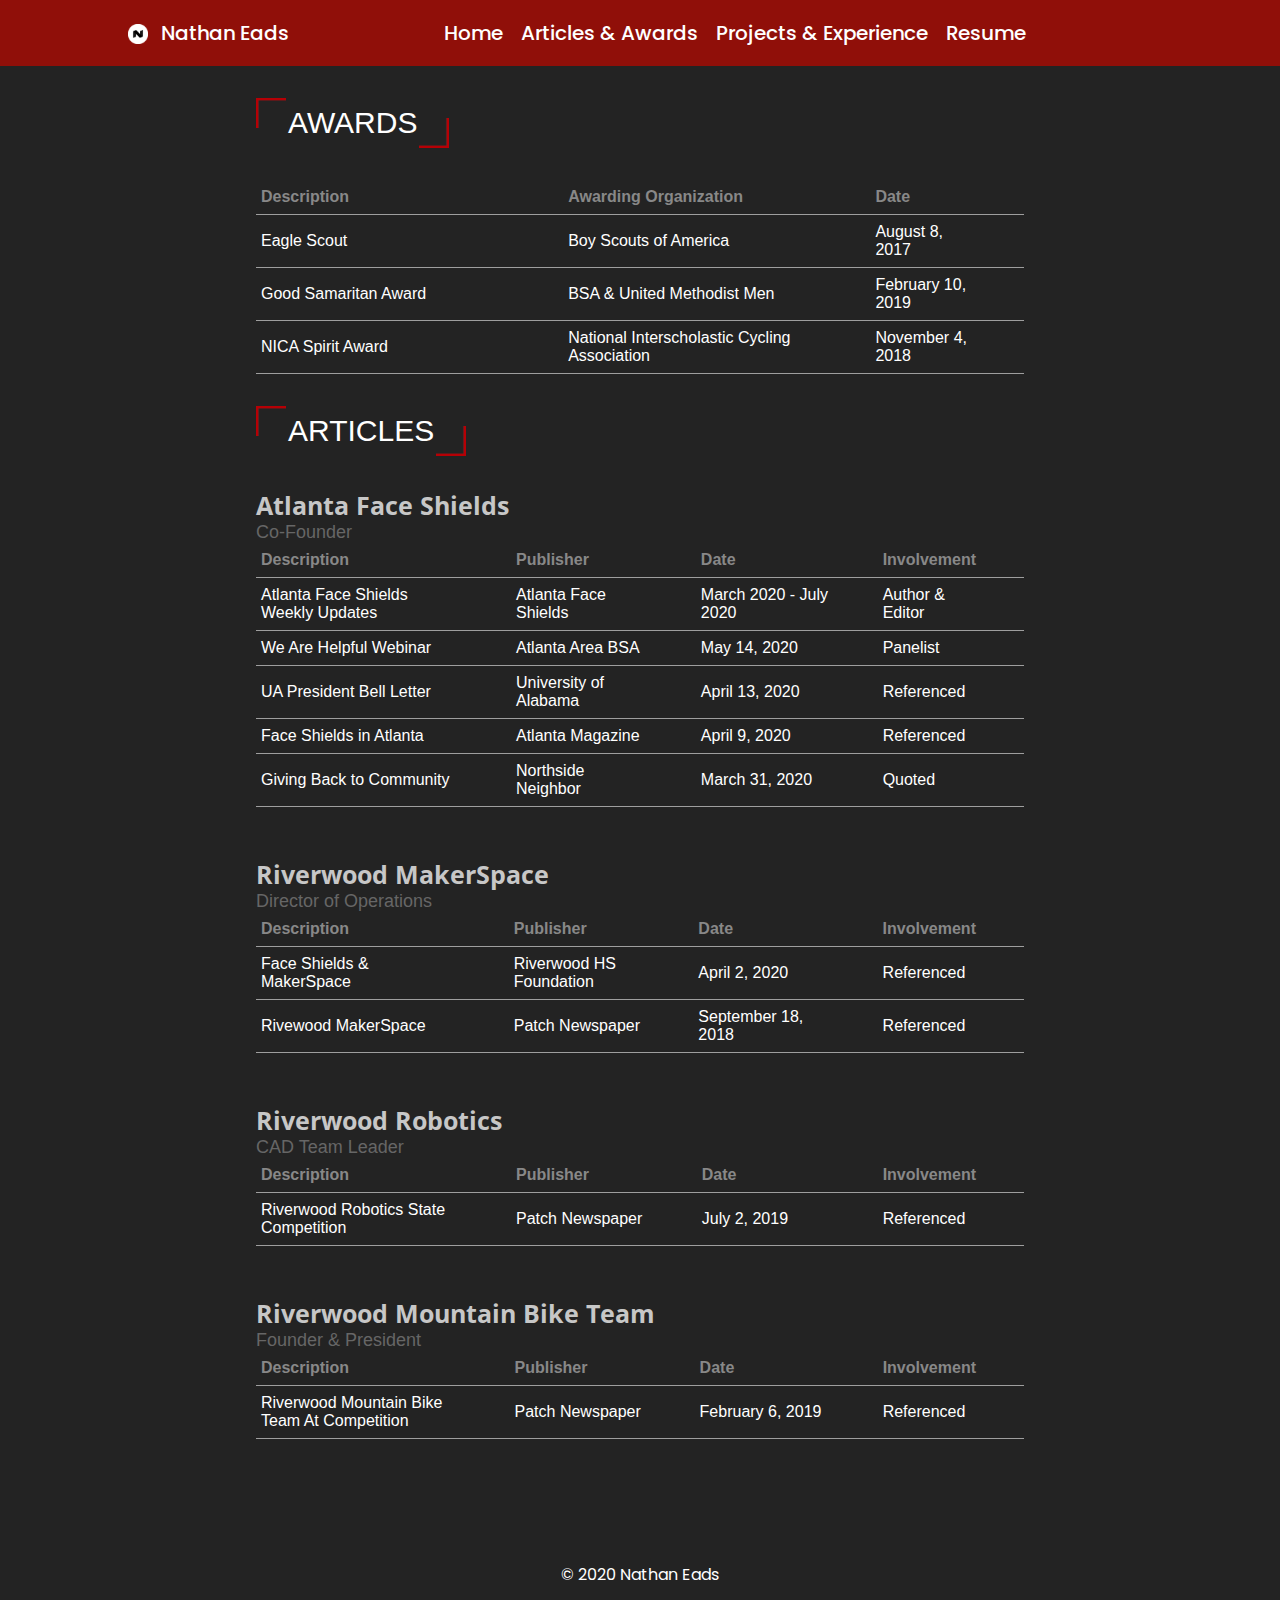
==== articles.html @ e653f2ed "... I don't understand ..." ====
<!DOCTYPE html>
<html lang="en" dir="ltr">
  <head>
    <meta charset="utf-8">
    <title>Nathan Eads</title>
    <meta name="viewport" content="width=device-width,initial-scale=1.0">
    <link rel="icon" href="src/icon.png">
    <link rel="stylesheet" type="text/css" href="./css/siteWide.css">
    <link rel="stylesheet" type="text/css" href="./css/articles.css">
    <link href="https://fonts.googleapis.com/icon?family=Material+Icons"
      rel="stylesheet">
      <link rel="preconnect" href="https://fonts.gstatic.com">
      <link rel="preconnect" href="https://fonts.gstatic.com">
    <link href="https://fonts.googleapis.com/css2?family=Poppins:wght@400;500;600&display=swap" rel="stylesheet">
    <link rel="preconnect" href="https://fonts.gstatic.com">
    <link href="https://fonts.googleapis.com/css2?family=Open+Sans:wght@600&display=swap" rel="stylesheet">
  </head>
  <body>
    <script src="js/hamburger.js"></script>
    <script src="js/articles.js"></script>
    <div id="navOverlay" class="overlay">
      <a href="javascript:void(0)" class="closebtn" onclick="closeNav()">&times;</a>
      <div class="overlay-content">
        <a href="index.html">Home</a>
        <a href="articles.html">Articles & Awards</a>
        <a href="projects.html">Projects & Experiences</a>
        <a href="resume.html">Resume</a>
      </div>
    </div>
    <div class="header">
      <div class="nav-bar-opposition-wrapper">
        <button type="button" onclick="openNav()" class="hamburger"><p>menu</p></button>
        <img src="src/icon.png" alt="Nathan Eads Logo" class="logo">
        <p class="opposition-text header-text">Nathan Eads</p>
      </div>
      <ul class="nav-bar-links-wrapper">
        <a href="index.html"><li class="nav-bar-item header-text">Home</li></a>
        <a href="articles.html"><li class="nav-bar-item header-text">Articles & Awards</li></a>
        <a href="projects.html"><li class="nav-bar-item header-text">Projects & Experience</li></a>
        <a href="resume.html"><li class="nav-bar-item header-text">Resume</li></a>
      </ul>
    </div>

    <div class="body">
      <div class="h1-wrapper">
        <h1 class="super-header">Awards</h1>
      </div>
      <div class="section">
        <table class="tbl">
          <tbody>
            <tr>
              <th class="c1-3">Description</th>
              <th class="c2-3">Awarding Organization</th>
              <th class="c3-3">Date</th>
            </tr>
            <tr>
              <td>Eagle Scout</td>
              <td>Boy Scouts of America</td>
              <td>August 8, 2017</td>
            </tr>
            <tr>
              <td>Good Samaritan Award</td>
              <td>BSA & United Methodist Men</td>
              <td>February 10, 2019</td>
            </tr>
            <tr>
              <td>NICA Spirit Award</td>
              <td>National Interscholastic Cycling Association</td>
              <td>November 4, 2018</td>
            </tr>
          </tbody>
        </table>
      </div>


      <div class="h1-wrapper">
        <h1 class="super-header">Articles</h1>
      </div>
      <div class="section">
        <table class="tbl">
            <h2 class="head-top">Atlanta Face Shields</h2>
            <h3 class="role">Co-Founder</h3>
            <tbody>
              <tr>
                <th class="c1">Description</th>
                <th class="c2">Publisher</th>
                <th class="c3">Date</th>
                <th class="c4">Involvement</th>
              </tr>
              <tr class="row" onclick="updates()">
                <td>Atlanta Face Shields Weekly Updates</td>
                <td>Atlanta Face Shields</td>
                <td>March 2020 - July 2020</td>
                <td>Author & Editor</td>
              </tr>
              <tr class="row" onclick="BSA()">
                <td>We Are Helpful Webinar</td>
                <td>Atlanta Area BSA</td>
                <td>May 14, 2020</td>
                <td>Panelist</td>
              </tr>
              <tr class="row" onclick="Pres()">
                <td>UA President Bell Letter</td>
                <td>University of Alabama</td>
                <td>April 13, 2020</td>
                <td>Referenced</td>
              </tr>
              <tr class="row" onclick="Mag()">
                <td>Face Shields in Atlanta</td>
                <td>Atlanta Magazine</td>
                <td>April 9, 2020</td>
                <td>Referenced</td>
              </tr>
              <tr class="row" onclick="News()">
                <td>Giving Back to Community</td>
                <td>Northside Neighbor</td>
                <td>March 31, 2020</td>
                <td>Quoted</td>
              </tr>
            </tbody>
        </table>
      </div>

      <div class="section">
        <table class="tbl">
          <h2 class="head">Riverwood MakerSpace</h2>
          <h3 class="role">Director of Operations</h3>
          <tbody>
            <tr>
              <th class="c1">Description</th>
              <th class="c2">Publisher</th>
              <th class="c3">Date</th>
              <th class="c4">Involvement</th>
            </tr>
            <tr class="row" onclick="tweet()">
              <td>Face Shields & MakerSpace</td>
              <td>Riverwood HS Foundation</td>
              <td>April 2, 2020</td>
              <td>Referenced</td>
            </tr><tr class="row" onclick="patch()">
              <td>Rivewood MakerSpace</td>
              <td>Patch Newspaper</td>
              <td>September 18, 2018</td>
              <td>Referenced</td>
            </tr>
          </tbody>
        </table>
      </div>

      <div class="section">
        <table class="tbl">
          <h2 class="head">Riverwood Robotics</h2>
          <h3 class="role">CAD Team Leader</h3>
          <tbody>
            <tr>
              <th class="c1">Description</th>
              <th class="c2">Publisher</th>
              <th class="c3">Date</th>
              <th class="c4">Involvement</th>
            </tr>
            <tr class="row" onclick="forKai()">
              <td>Riverwood Robotics State Competition</td>
              <td>Patch Newspaper</td>
              <td>July 2, 2019</td>
              <td>Referenced</td>
            </tr>
          </tbody>
        </table>
      </div>

      <div class="section-final">
        <table class="tbl">
          <h2 class="head">Riverwood Mountain Bike Team</h2>
          <h3 class="role">Founder & President</h3>
          <tbody>
            <tr>
              <th class="c1">Description</th>
              <th class="c2">Publisher</th>
              <th class="c3">Date</th>
              <th class="c4">Involvement</th>
            </tr>
            <tr class="row" onclick="mtb()">
              <td>Riverwood Mountain Bike Team At Competition</td>
              <td>Patch Newspaper</td>
              <td>February 6, 2019</td>
              <td>Referenced</td>
            </tr>
          </tbody>
        </table>
      </div>
    </div>

    <div class="footer">
      <p>© 2020 Nathan Eads</p>
    </div>

  </body>
</html>
---- css/siteWide.css ----
:root {
  --crimson: #900f09;
}

body {
  margin: 0px;
  font-family: sans-serif;
}

p, div, ul {
  margin: 0px;
}

h1 {
  display: block;
  position: relative;
  width: max-content;
  padding: 8px 32px;
  text-transform: uppercase;
  color: #232323;

  -webkit-user-select: none; /* Make text non-selectable Safari */
  -moz-user-select: none; /* Make text non-selectable Firefox */
  -ms-user-select: none; /* Make text non-selectable IE10+/Edge */
  user-select: none; /* Make text non-selectable Standard */
}

h1::before {
  position: absolute;
    top: 0;
    left: 0;
    height: 30px;
    width: 30px;

    content: "";
    background-image: url(../src/brackets.png);
    background-size: cover;
}
h1::after {
  position: absolute;
      bottom: 0;
      right: 0;
      height: 30px;
      width: 30px;

      content: "";
      background-image: url(../src/brackets.png);
      background-size: cover;
      transform: rotate(180deg);
      -webkit-transform: rotate(180deg);
      -moz-transform: rotate(180deg);
      -ms-transform: rotate(180deg);
      -o-transform: rotate(180deg);
}

h2 {
  color: var(--crimson);
  font-family: "Open Sans", sans-serif;
  margin: 0px;
}

h3, span{
  color: #414141;
}

li {
  color: #444444 ;
}

a {
  text-decoration: none;
}

/* Begin Header */

.header {
  width: 80%;
  padding: 0px 10%;
  background-color: var(--crimson);
  display: inline-flex;

  -webkit-user-select: none; /* Make text non-selectable Safari */
  -moz-user-select: none; /* Make text non-selectable Firefox */
  -ms-user-select: none; /* Make text non-selectable IE10+/Edge */
  user-select: none; /* Make text non-selectable Standard */
}

.header-text {
  font-size: 21px;
  color: white;
  padding: 18px 21px;
  font-family: "Poppins", sans-serif;
  font-weight: 500;
}

.nav-bar-links-wrapper {
  width: max-content;
  display: inline-flex;
  justify-content: flex-end;
  padding-left: 0px;
}

.nav-bar-opposition-wrapper {
  width: 30%;
}

.hamburger {
  font-family: Material Icons;
  background-color: transparent;
  color: white;
  border: none;
  font-size: 30px;
  padding: 9px;
  vertical-align: middle;
  display: none;
}

.hamburger:focus {
  outline: none;
}

.logo {
  height: 30px;
  padding-bottom: 3px;
  vertical-align: middle;
}

.opposition-text {
  display: inline-flex;
}

.nav-bar-item {
  list-style-type: none;
  justify-content: space-around;
  flex-shrink: 1;
  transition: .3s;
  cursor: pointer;
  width: max-content
}

.nav-bar-item:hover {
  background-color: white;
  color: black;
  transition: .5s;
}

@media (max-width: 1450px) {
  .header-text {
    font-size: 20px;
    padding: 18px 18px
  }
}

@media (max-width: 1130px) {

}

@media (max-width: 1285px) {
  .header-text {
    padding: 18px 9px;
  }
  .nav-bar-opposition-wrapper {
    width: 30%
  }
  .logo {
    height: 20px;
  }
}

@media (max-width: 1130px) {
  .header-text {
    font-size: 16px;
  }
}

@media (max-width: 910px) {
  .nav-bar-opposition-wrapper {
    display: none;
    width: 0%;
  }
  .nav-bar-links-wrapper {
    width: 100%;
    justify-content: center;
  }
  .header-text {
    padding: 9px 9px;
    font-size: 18px;
  }
}

@media (max-width: 745px) {
  .nav-bar-links-wrapper {
    display: none;
  }
  .nav-bar-opposition-wrapper {
    display: inline-block;
    width: 100%;
  }
  .hamburger {
    display: inline-block
  }
  .header-text {
    font-size: 20px;
    position: relative;
    top: 4px
  }
}

/* Begin Hamburger Overlay */

.overlay {
  /* Height & width depends on how you want to reveal the overlay (see JS below) */
  height: 100%;
  width: 0;
  position: fixed; /* Stay in place */
  z-index: 1; /* Sit on top */
  left: 0;
  top: 0;
  background-color: var(--crimson); /* Black fallback color */
  overflow-x: hidden; /* Disable horizontal scroll */
  transition: 0.5s; /* 0.5 second transition effect to slide in or slide down the overlay (height or width, depending on reveal) */
}

.overlay-content {
  position: relative;
  top: 25%; /* 25% from the top */
  width: 100%; /* 100% width */
  text-align: center; /* Centered text/links */
  margin-top: 30px; /* 30px top margin to avoid conflict with the close button on smaller screens */
}

.overlay a:hover {
  background-color: #232323;
  transition: .5s;
}

.overlay a {
  padding: 8px;
  text-decoration: none;
  font-size: 30px;
  color: white;
  display: block; /* Display block instead of inline */
  transition: 0.3s; /* Transition effects on hover (color) */
  margin-top: 21px;
  padding: 11px 25px;
}

.overlay .closebtn {
  position: absolute;
  top: 20px;
  right: 45px;
  font-size: 60px;
}

/* When the height of the screen is less than 450 pixels, change the font-size of the links and position the close button again, so they don't overlap */
@media screen and (max-height: 450px) {
  .overlay a {font-size: 20px}
  .overlay .closebtn {
    font-size: 40px;
    top: 15px;
    right: 35px;
  }
}
/* End Header */

/* Footer */
.footer {
  width: 100%;
  background-color: #232323;
  text-align: center;
  padding: 60px 0px;
  color: white;
  font-family: "Poppins", sans-serif;

  -webkit-user-select: none; /* Make text non-selectable Safari */
  -moz-user-select: none; /* Make text non-selectable Firefox */
  -ms-user-select: none; /* Make text non-selectable IE10+/Edge */
  user-select: none; /* Make text non-selectable Standard */
}
---- css/articles.css ----
:root {
  --heading-text-padding: 24px;
  --light: #333333;
  --dark: #004c4c;
  --dark-grey: #232323;
  --header-text-size: 21px;
  --light-grey: #c7c7c7;
  --mid-grey:  #9e9e9e;
  --ultra-light: #888;
  --crimson-hov: #900f0980;
}

body {
  margin: 0px;
  background-color: var(--dark-grey);
  font-family: sans-serif;
  font-weight: normal;

  -webkit-user-select: none; /* Make text non-selectable Safari */
  -moz-user-select: none; /* Make text non-selectable Firefox */
  -ms-user-select: none; /* Make text non-selectable IE10+/Edge */
  user-select: none; /* Make text non-selectable Standard */
}

h1 {
  font-weight: normal;
}

.h1-wrapper {
  margin: 32px 0px;
}

/* Copy class for header object. */
.head-obj-cl {
  width: 100%;
  height: 70px;
  padding-bottom: 0px;
  margin-bottom: 0px;
  display: block;
}
/* End copy. */

/* Copy class for base object. */
.base-object {
  height: 283px;
  width: 100%;
  padding-bottom: 0px;
  margin-bottom: 0px;
  display: block;
}
/* End copy. */

.section {
  width: 100%;
}

.section-final {
  width: 100%;
  margin-bottom: 63px;
}

.tbl{
  color: white;
  font-family: Heebo, sans-serif;
  border-collapse: collapse;
  text-align: left;
  width: 60%;
  margin-left: 20%;
  margin-right: 20%;
}

.tbl td, .tbl th {
  padding: 8px 48px 8px 5px;
  border-bottom: 1px solid var(--mid-grey);
}

.tbl th {
  text-align: left;
  background-color: none;
  color: var(--ultra-light);
}

.head {
  color: var(--light-grey);
  margin-bottom: 0px;
  margin-left: 20%;
  margin-top: 0px;
  padding-top: 50px;
  font-size: 36px;
  display: inline-block;
}

.head-top {
  color: var(--light-grey);
  margin-bottom: 0px;
  margin-left: 20%;
  margin-top: 0px;
  display: inline-block;
}

.row:hover {
  cursor: pointer;
  background-color: var(--crimson-hov);
}

.c1 {
  width: 35%;
}

.c2 {
  width: 25%;
}

.c3 {
  width: 25%;
}

.c4 {
  width: 15%;
}

.super-header {
  text-align: left;
  margin-top: 63px;
  margin: 0px;
  margin-left: 20%;
  font-size: 30px;
  color: white;
}

.c1-3 {
  width: 40%;
}

.c2-3 {
  width: 40%;
}

.c3-3 {
  width: 20%;
}

.role {
  font-size: 18px;
  display: block;
  font-family: Heebo, sans-serif;
  color: #666;
  font-weight: normal;
  padding-left: 20%;
}


* {
  margin: 0;
  padding: 0;
}

@media all and (max-width: 1200px) {
  .role, .head {
    display: block;
    float: none;
  }

  .role {
    padding-left: 20%;
  }

  .tbl {
    width: 80%;
    margin-left: 10%;
    margin-right: 10%;
  }

  .section, .section-final, .role {
    font-size: 24px;
  }

  .super-header, .head-top, .head, .role {
    width: 80%;
    padding-left: 10%;
    padding-right: 10%;
    margin: 0px;
    text-align: left;
  }
}

@media all and (max-width: 1140px) {
  .head-obj-cl {
    height: 76px;
  }
}


@media all and (max-width: 890px) {
  .head-obj-cl {
    height: 160px;
  }
}

.head-top, .head {
  font-size: 25px;
}
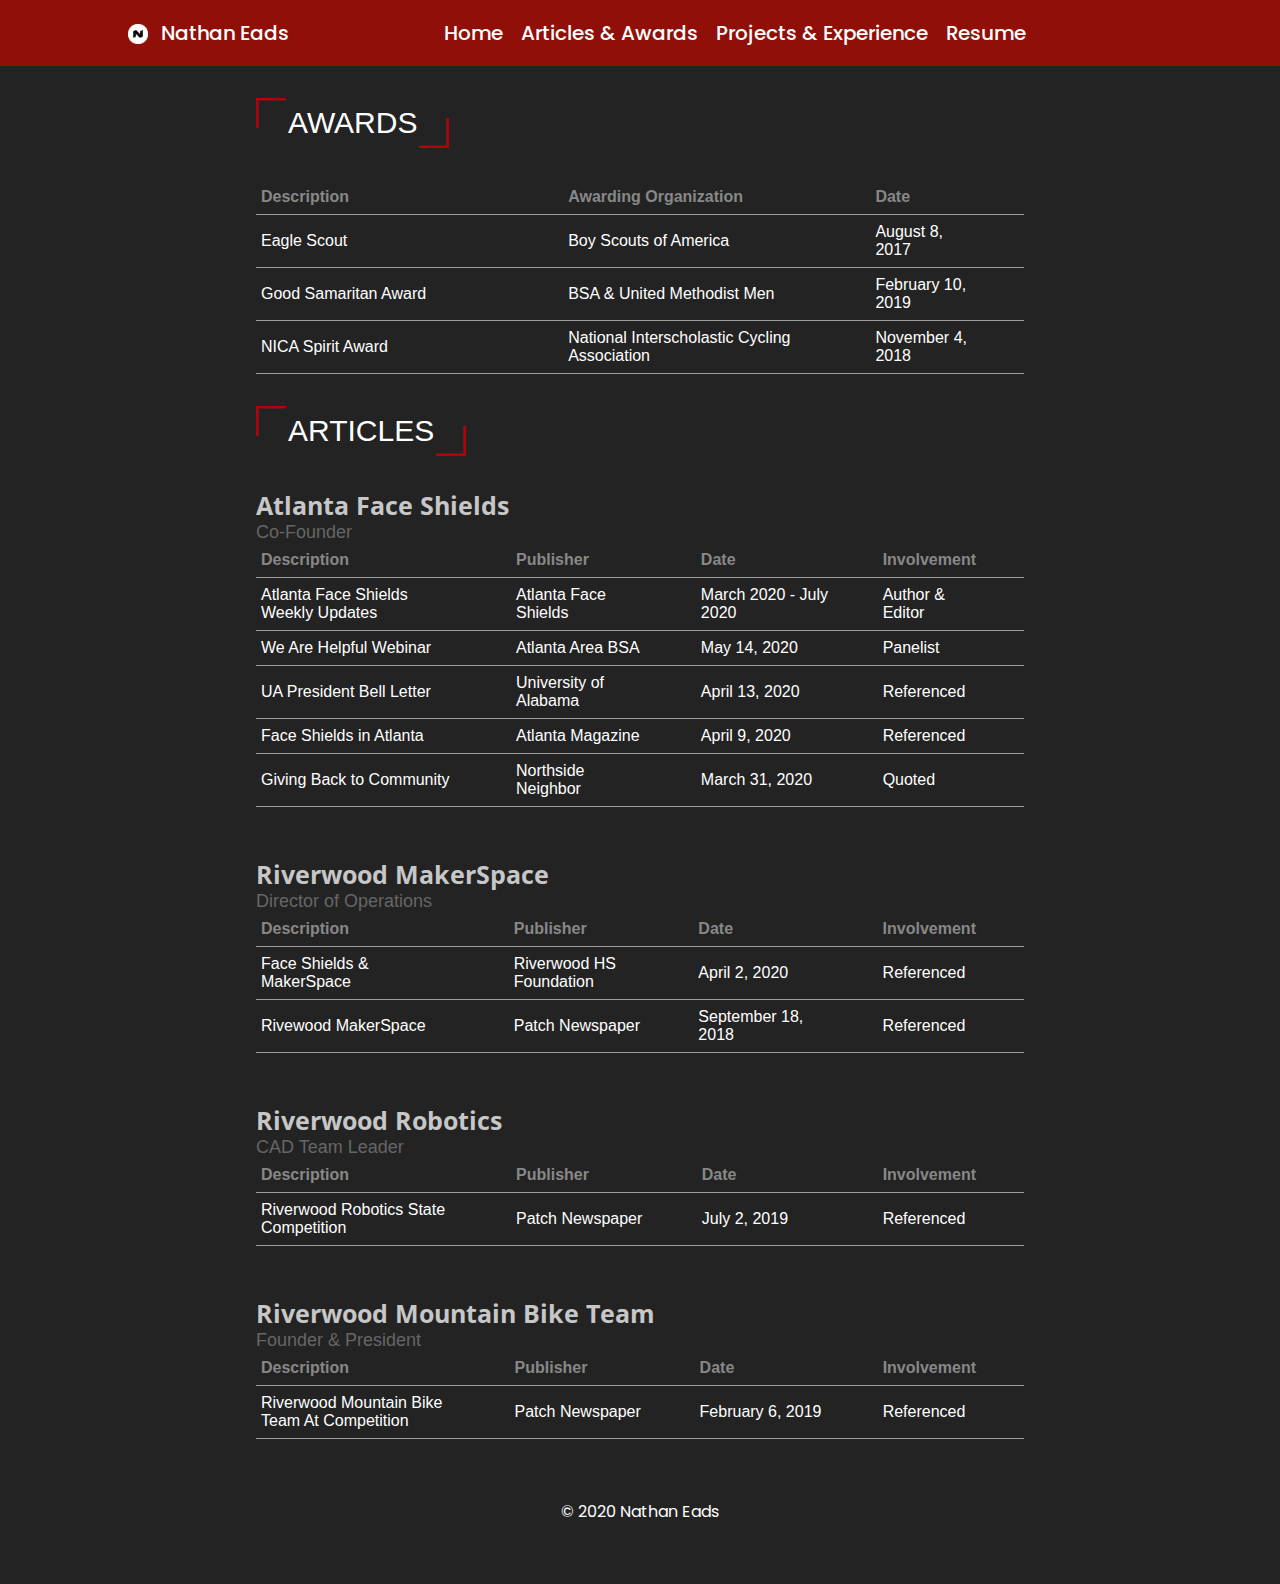
==== commit ca0f8820: "Solved mobile issues" ====
--- a/articles.html
+++ b/articles.html
@@ -56,17 +56,17 @@
             <tr>
               <td>Eagle Scout</td>
               <td>Boy Scouts of America</td>
-              <td>August 8, 2017</td>
+              <td class="date">August 8, 2017</td>
             </tr>
             <tr>
               <td>Good Samaritan Award</td>
               <td>BSA & United Methodist Men</td>
-              <td>February 10, 2019</td>
+              <td class="date">February 10, 2019</td>
             </tr>
             <tr>
               <td>NICA Spirit Award</td>
               <td>National Interscholastic Cycling Association</td>
-              <td>November 4, 2018</td>
+              <td class="date">November 4, 2018</td>
             </tr>
           </tbody>
         </table>
@@ -90,32 +90,32 @@
               <tr class="row" onclick="updates()">
                 <td>Atlanta Face Shields Weekly Updates</td>
                 <td>Atlanta Face Shields</td>
-                <td>March 2020 - July 2020</td>
-                <td>Author & Editor</td>
+                <td class="date">March 2020 - July 2020</td>
+                <td class="relation">Author & Editor</td>
               </tr>
               <tr class="row" onclick="BSA()">
                 <td>We Are Helpful Webinar</td>
                 <td>Atlanta Area BSA</td>
-                <td>May 14, 2020</td>
-                <td>Panelist</td>
+                <td class="date">May 14, 2020</td>
+                <td class="relation">Panelist</td>
               </tr>
               <tr class="row" onclick="Pres()">
                 <td>UA President Bell Letter</td>
                 <td>University of Alabama</td>
-                <td>April 13, 2020</td>
-                <td>Referenced</td>
+                <td class="date">April 13, 2020</td>
+                <td class="relation">Referenced</td>
               </tr>
               <tr class="row" onclick="Mag()">
                 <td>Face Shields in Atlanta</td>
                 <td>Atlanta Magazine</td>
-                <td>April 9, 2020</td>
-                <td>Referenced</td>
+                <td class="date">April 9, 2020</td>
+                <td class="relation">Referenced</td>
               </tr>
               <tr class="row" onclick="News()">
                 <td>Giving Back to Community</td>
                 <td>Northside Neighbor</td>
-                <td>March 31, 2020</td>
-                <td>Quoted</td>
+                <td class="date">March 31, 2020</td>
+                <td class="relation">Quoted</td>
               </tr>
             </tbody>
         </table>
@@ -135,13 +135,13 @@
             <tr class="row" onclick="tweet()">
               <td>Face Shields & MakerSpace</td>
               <td>Riverwood HS Foundation</td>
-              <td>April 2, 2020</td>
-              <td>Referenced</td>
+              <td class="date">April 2, 2020</td>
+              <td class="relation">Referenced</td>
             </tr><tr class="row" onclick="patch()">
               <td>Rivewood MakerSpace</td>
               <td>Patch Newspaper</td>
-              <td>September 18, 2018</td>
-              <td>Referenced</td>
+              <td class="date">September 18, 2018</td>
+              <td class="relation">Referenced</td>
             </tr>
           </tbody>
         </table>
@@ -161,8 +161,8 @@
             <tr class="row" onclick="forKai()">
               <td>Riverwood Robotics State Competition</td>
               <td>Patch Newspaper</td>
-              <td>July 2, 2019</td>
-              <td>Referenced</td>
+              <td class="date">July 2, 2019</td>
+              <td class="relation">Referenced</td>
             </tr>
           </tbody>
         </table>
@@ -182,8 +182,8 @@
             <tr class="row" onclick="mtb()">
               <td>Riverwood Mountain Bike Team At Competition</td>
               <td>Patch Newspaper</td>
-              <td>February 6, 2019</td>
-              <td>Referenced</td>
+              <td class="date">February 6, 2019</td>
+              <td class="relation">Referenced</td>
             </tr>
           </tbody>
         </table>
--- a/css/articles.css
+++ b/css/articles.css
@@ -30,33 +30,12 @@
   margin: 32px 0px;
 }
 
-/* Copy class for header object. */
-.head-obj-cl {
-  width: 100%;
-  height: 70px;
-  padding-bottom: 0px;
-  margin-bottom: 0px;
-  display: block;
-}
-/* End copy. */
-
-/* Copy class for base object. */
-.base-object {
-  height: 283px;
-  width: 100%;
-  padding-bottom: 0px;
-  margin-bottom: 0px;
-  display: block;
-}
-/* End copy. */
-
 .section {
   width: 100%;
 }
 
 .section-final {
   width: 100%;
-  margin-bottom: 63px;
 }
 
 .tbl{
@@ -67,6 +46,7 @@
   width: 60%;
   margin-left: 20%;
   margin-right: 20%;
+  overflow: hidden;
 }
 
 .tbl td, .tbl th {
@@ -175,7 +155,11 @@
     font-size: 24px;
   }
 
-  .super-header, .head-top, .head, .role {
+  .super-header {
+    margin-left: 10%;
+  }
+
+  .head-top, .head, .role {
     width: 80%;
     padding-left: 10%;
     padding-right: 10%;
@@ -188,6 +172,20 @@
   .head-obj-cl {
     height: 76px;
   }
+  .date, .relation, .c3, .c4, .c3-3 {
+    display: none;
+  }
+  .tbl {
+    display: block;
+    margin-left: auto;
+    margin-right: auto;
+  }
+  .section, .section-final, .role {
+    font-size: 20px;
+  }
+  .tbl td, .tbl th {
+    padding: 8px 30px 8px 5px;
+  }
 }
 
 
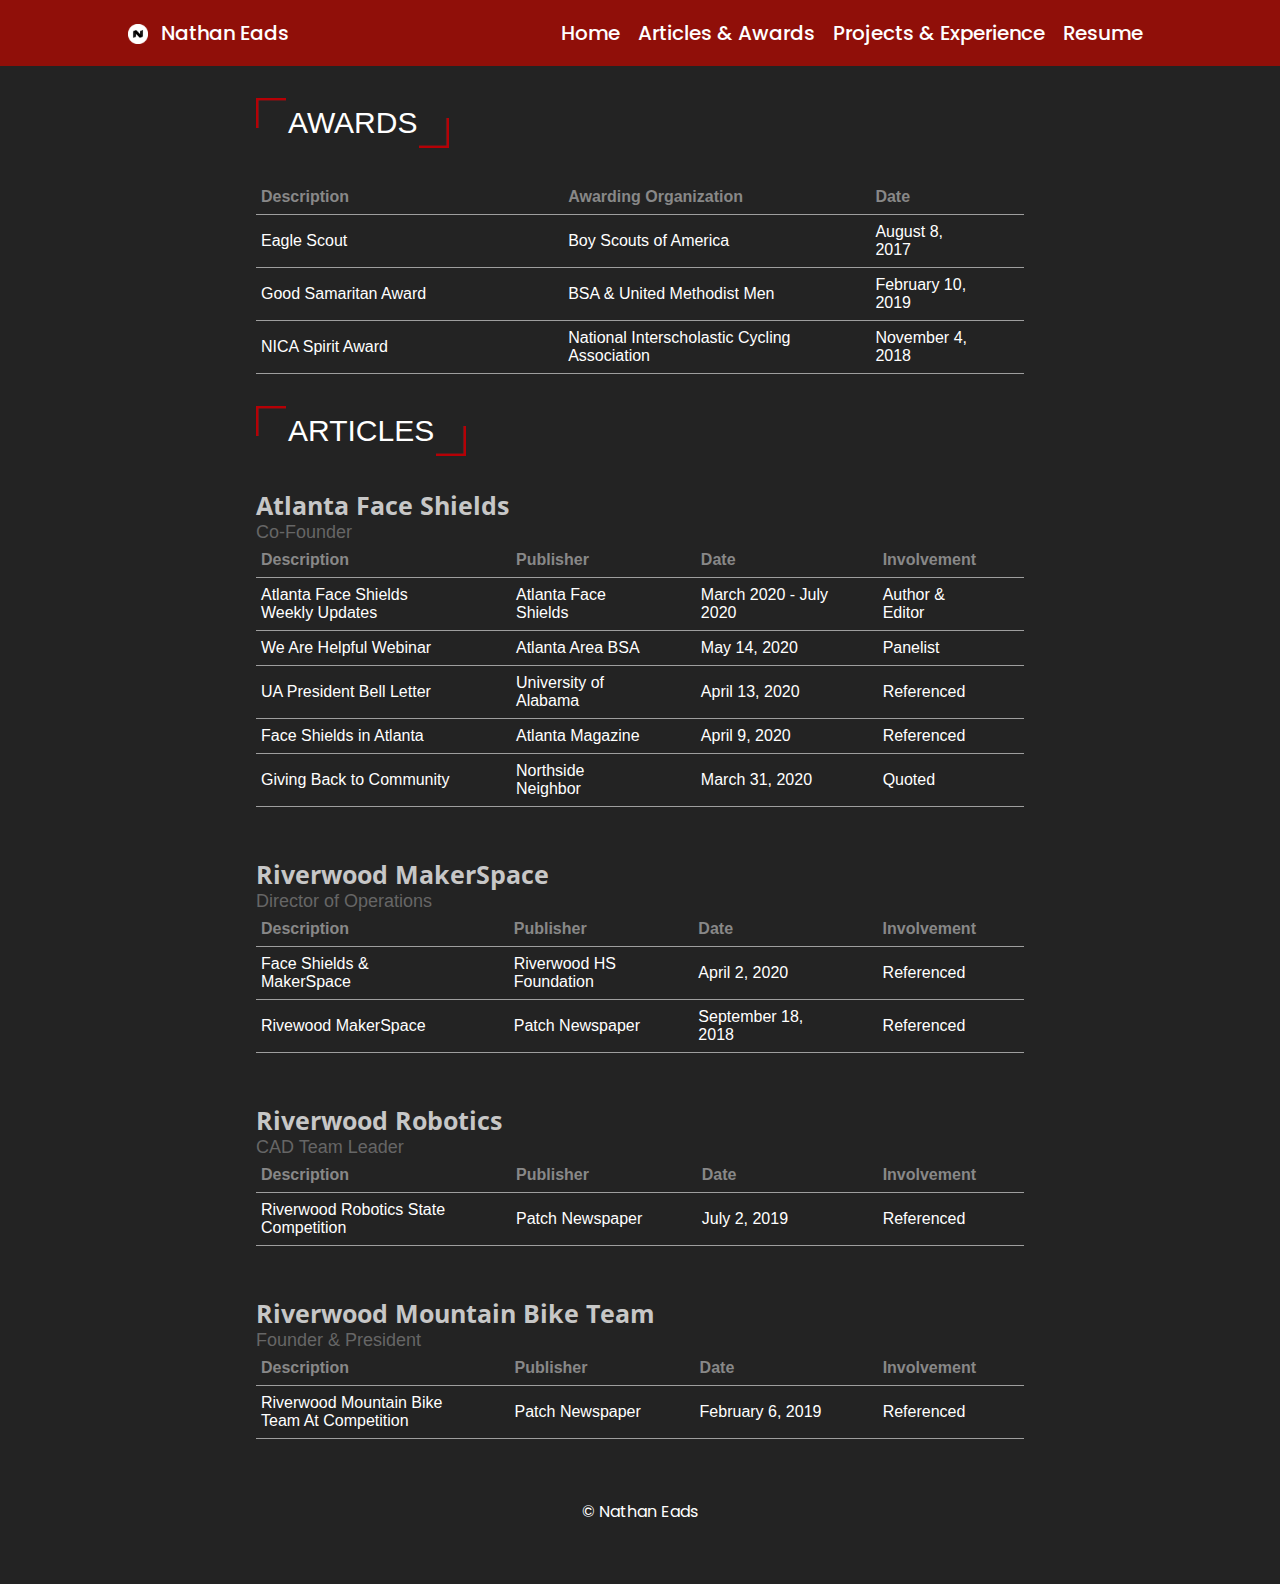
==== commit 97c0caa0: "2022 Quick Update" ====
--- a/articles.html
+++ b/articles.html
@@ -191,7 +191,7 @@
     </div>
 
     <div class="footer">
-      <p>© 2020 Nathan Eads</p>
+      <p>© Nathan Eads</p>
     </div>
 
   </body>
--- a/css/siteWide.css
+++ b/css/siteWide.css
@@ -71,6 +71,14 @@
   text-decoration: none;
 }
 
+.smartBreak {display: none;}
+
+@media (max-width: 510px) {
+  .smartBreak {
+    display: block;
+  }
+}
+
 /* Begin Header */
 
 .header {
@@ -94,10 +102,11 @@
 }
 
 .nav-bar-links-wrapper {
-  width: max-content;
+  width: 70%;
   display: inline-flex;
   justify-content: flex-end;
   padding-left: 0px;
+  float: right;
 }
 
 .nav-bar-opposition-wrapper {
@@ -133,7 +142,15 @@
   list-style-type: none;
   justify-content: space-around;
   flex-shrink: 1;
+<<<<<<< HEAD
+<<<<<<< HEAD
   transition: .3s;
+=======
+  /* transition: .3s; */
+>>>>>>> parent of 6e647a4 (testing)
+=======
+  transition: .3s;
+>>>>>>> parent of 3c96e2e (updated to V2.1)
   cursor: pointer;
   width: max-content
 }
@@ -141,7 +158,15 @@
 .nav-bar-item:hover {
   background-color: white;
   color: black;
+<<<<<<< HEAD
+<<<<<<< HEAD
   transition: .5s;
+=======
+  /* transition: .5s; */
+>>>>>>> parent of 6e647a4 (testing)
+=======
+  transition: .5s;
+>>>>>>> parent of 3c96e2e (updated to V2.1)
 }
 
 @media (max-width: 1450px) {
